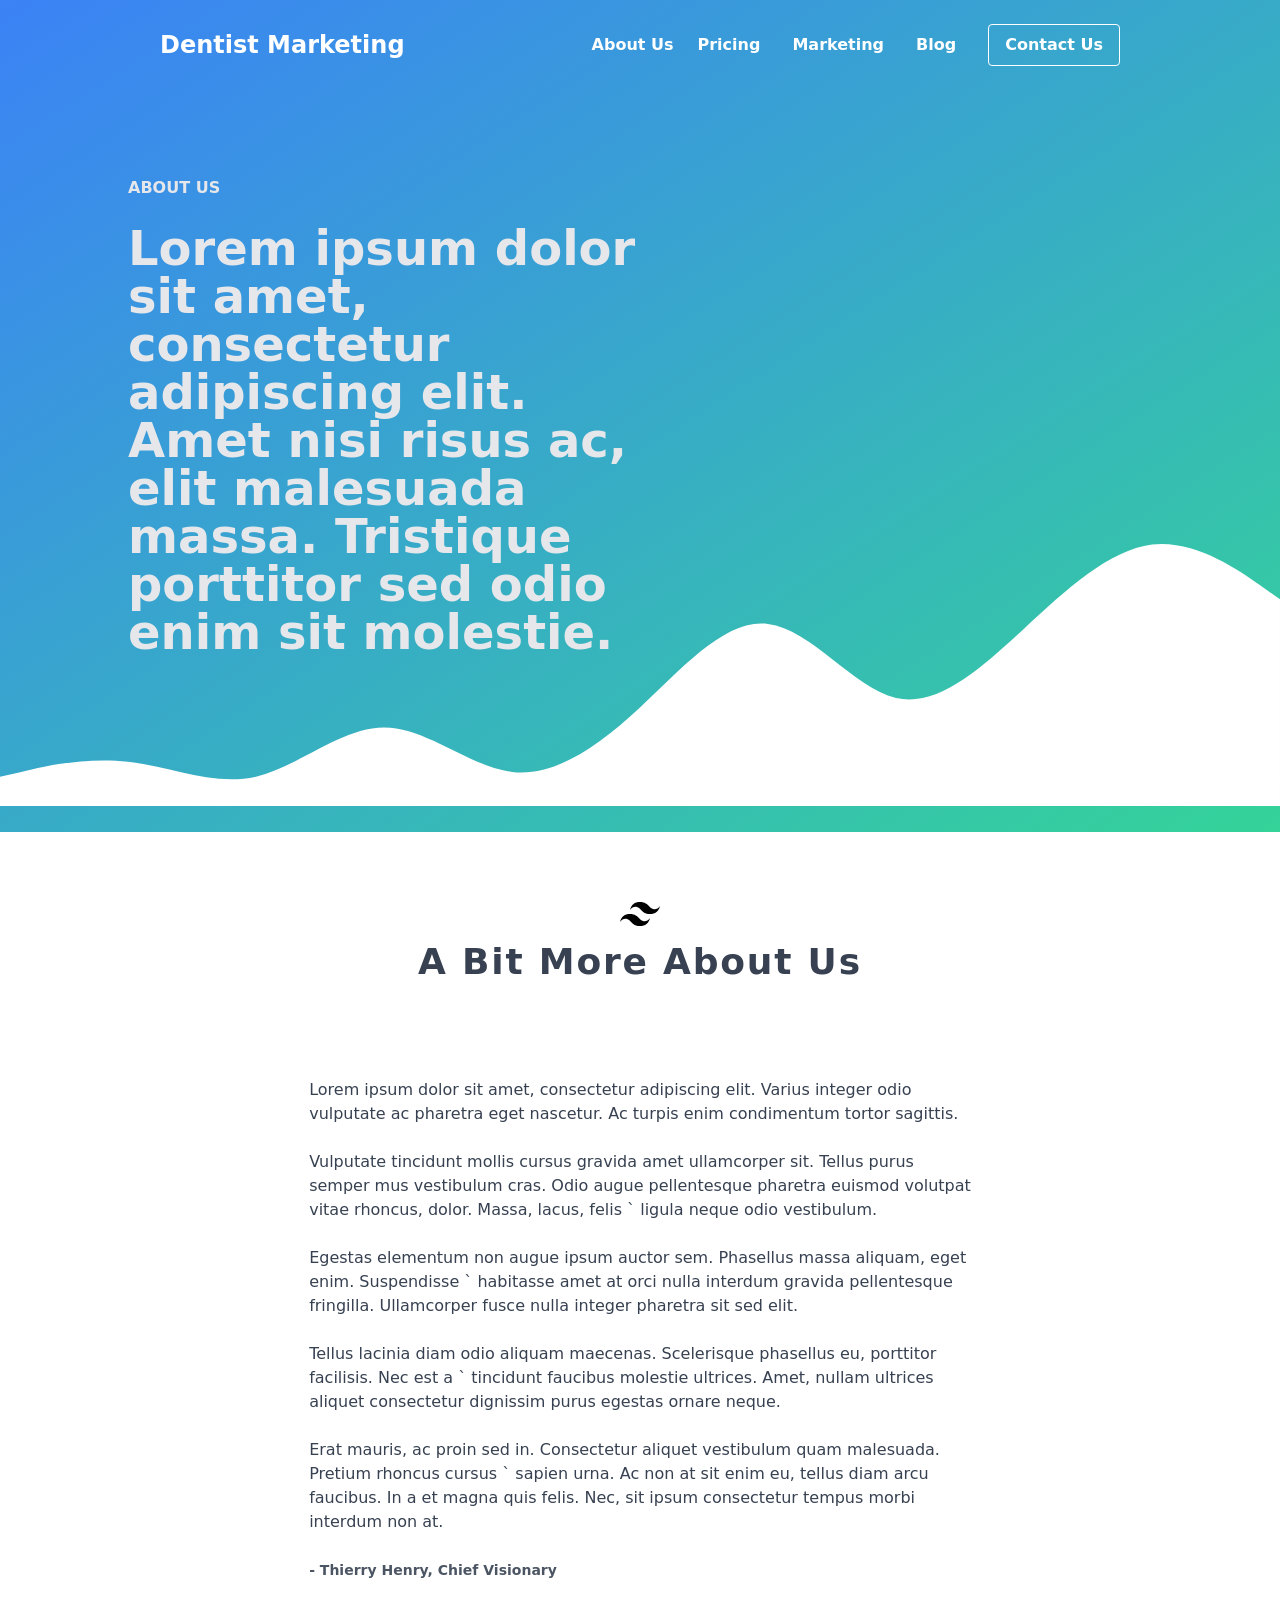
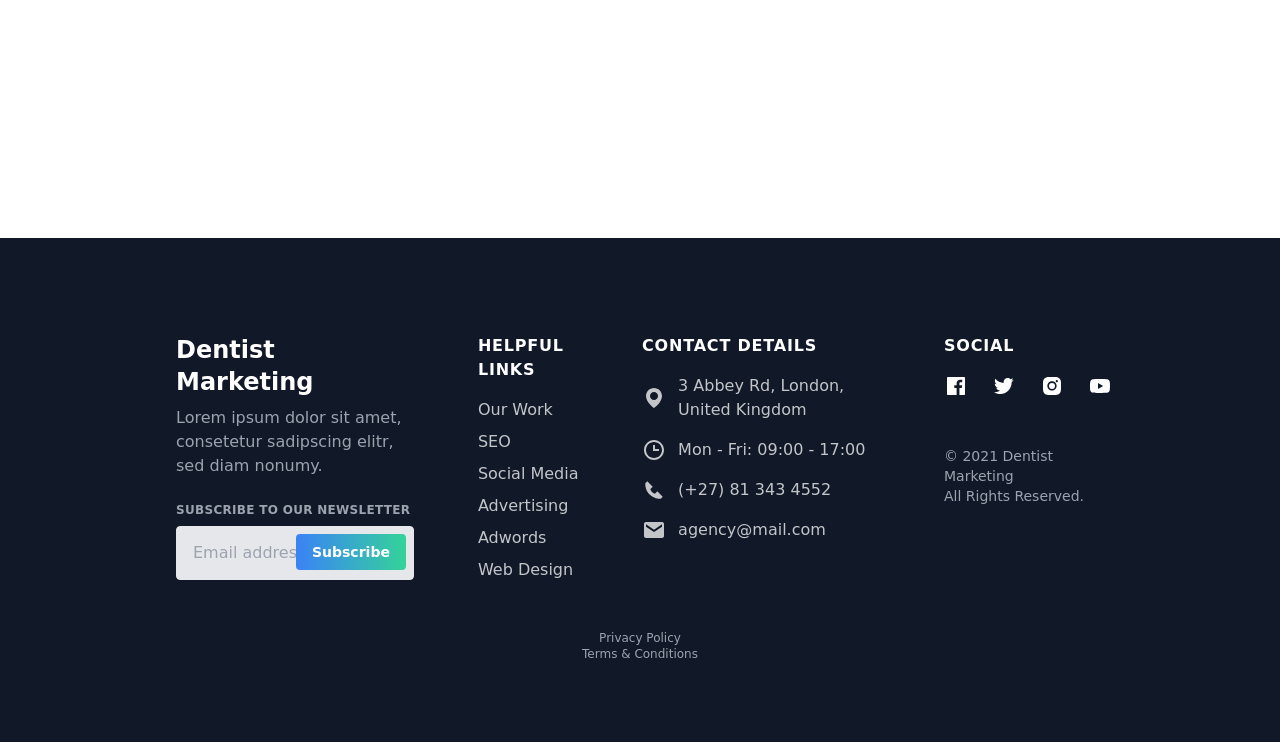
==== src/about_us.html @ 137f6bcf "first commit" ====
<!DOCTYPE html>
<html lang="en">

<head>
  <meta charset="UTF-8" />
  <meta content="IE=edge" http-equiv="X-UA-Compatible" />
  <meta name="viewport" content="width=device-width, initial-scale=1.0" />

  <!-- Meta Description -->
  <meta content="" name="description" />

  <!-- CSS Stylesheets -->
  <link rel="stylesheet" href="styles/index.css" />

  <!--FAVICON-->
  <link href="images/agency-favicon.ico" rel="icon" />
  <title>Tailwind Agency</title>
</head>


<body class="font-sans text-gray-900">

  <main class="w-full">

    <!-- start header -->
    <header class="absolute top-0 left-0 w-full z-50 px-4 sm:px-8 lg:px-16 xl:px-40 2xl:px-64">

      <div class="flex flex-wrap items-center justify-between py-6">
        <div class="md:w-auto">
          <a href='/' class='text-white font-bold text-2xl'>
            Dentist Marketing
          </a>
        </div>

        <div>

          <button id="nav_toggle" class="h-8 w-8 md:hidden">
            <svg class="h-full w-auto" xmlns="http://www.w3.org/2000/svg" width="192" height="192" fill="white"
              viewBox="0 0 256 256">
              <rect width="256" height="256" fill="none"></rect>
              <line x1="40" y1="128" x2="216" y2="128" stroke="white" stroke-linecap="round" stroke-linejoin="round"
                stroke-width="16"></line>
              <line x1="40" y1="64" x2="216" y2="64" stroke="white" stroke-linecap="round" stroke-linejoin="round"
                stroke-width="16"></line>
              <line x1="40" y1="192" x2="216" y2="192" stroke="white" stroke-linecap="round" stroke-linejoin="round"
                stroke-width="16"></line>
            </svg>
          </button>

          <div id="nav_content" class="absolute right-0 hidden md:block md:relative w-full md:w-auto">
            <nav
              class="w-full bg-white md:bg-transparent rounded shadow-lg px-6 py-4 mt-4 text-center md:p-0 md:mt-0 md:shadow-none">
              <ul class="md:flex items-center">
                <li><a class="py-2 inline-block md:text-white md:hidden lg:block font-semibold hover:underline"
                    href="/about_us.html">About
                    Us</a>
                </li>
                <li class="md:ml-4"><a class="py-2 inline-block md:text-white md:px-2 font-semibold hover:underline"
                    href="/pricing.html">Pricing</a></li>
                <li class="md:ml-4"><a class="py-2 inline-block md:text-white md:px-2 font-semibold hover:underline"
                    href="/marketing.html">Marketing</a></li>
                <li class="md:ml-4 md:hidden lg:block"><a
                    class="py-2 inline-block md:text-white md:px-2 font-semibold hover:underline"
                    href="/blog.html">Blog</a>
                </li>
                <li class="md:ml-6 mt-3 md:mt-0">
                  <a class='inline-block font-semibold px-4 py-2 text-white bg-blue-600 md:bg-transparent md:text-white border border-white rounded hover:bg-white hover:text-green-400'
                    href='/contact_us.html'>Contact Us</a>
                </li>
              </ul>
            </nav>
          </div>
        </div>
      </div>
    </header>
    <!-- end header -->

    <!-- Start of 'About Us' Landing -->
    <section class="py-32 px-12 pl-6 lg:py-44 lg:pl-32 bg-gradient-to-br from-blue-500 to-green-400">
      <h1 class="text-xs lg:text-base uppercase font-bold mb-3 lg:mb-6 text-gray-200">About Us</h1>
      <p class="font-semibold lg:w-1/2 text-3xl lg:text-5xl max-w-prose text-white md:text-gray-200">Lorem ipsum dolor
        sit amet,
        consectetur adipiscing elit. Amet nisi risus ac, elit malesuada massa. Tristique porttitor sed odio enim sit
        molestie.</p>
    </section>

    <!-- Wave decoration-->
    <div class="-mt-60 lg:-mt-72">
      <svg class="h-80 w-full transform scale-y-200 lg:scale-y-100 lg:h-full" width="1440" height="295"
        viewBox="0 0 1440 295" fill="none" xmlns="http://www.w3.org/2000/svg">
        <path fill-rule="evenodd" clip-rule="evenodd"
          d="M0 261.859L24 256.464C48 250.299 96 239.509 144 244.904C192 250.299 240 272.649 288 261.859C336 250.299 384 206.368 432 206.368C480 206.368 528 250.299 576 256.464C624 261.859 672 228.718 720 184.017C768 139.316 816 83.824 864 89.9898C912 95.3848 960 161.666 1008 173.227C1056 184.017 1104 139.316 1152 95.3848C1200 50.6833 1248 6.75252 1296 0.586802C1344 -4.8082 1392 28.3325 1416 45.2883L1440 62.244V295H1416C1392 295 1344 295 1296 295C1248 295 1200 295 1152 295C1104 295 1056 295 1008 295C960 295 912 295 864 295C816 295 768 295 720 295C672 295 624 295 576 295C528 295 480 295 432 295C384 295 336 295 288 295C240 295 192 295 144 295C96 295 48 295 24 295H0V261.859Z"
          fill="white" />
      </svg>

    </div>



    <!-- Start of 'About Us' longer description/story -->
    <section class="flex flex-col items-center pb-40 mt-12 md:mt-0">
      <div class="flex flex-col items-center -mt-12 lg:mt-24">
        <svg width="40" height="24" viewBox="0 0 40 24" fill="none" xmlns="http://www.w3.org/2000/svg">
          <path
            d="M20 0C14.66 0 11.34 2.66 10 8C12 5.34 14.34 4.34 17 5C18.52 5.38 19.62 6.48 20.82 7.7C22.78 9.7 25 12 30 12C35.34 12 38.66 9.34 40 4C38 6.66 35.66 7.66 33 7C31.48 6.62 30.4 5.52 29.18 4.3C27.22 2.3 25 0 20 0ZM10 12C4.66 12 1.34 14.66 0 20C2 17.34 4.34 16.34 7 17C8.52 17.38 9.6 18.48 10.82 19.7C12.78 21.7 15 24 20 24C25.34 24 28.66 21.34 30 16C28 18.66 25.66 19.66 23 19C21.48 18.62 20.4 17.52 19.18 16.3C17.22 14.3 15 12 10 12Z"
            fill="black" />
        </svg>
        <h2 class="mt-4 tracking-wider font-bold text-3xl lg:text-4xl text-gray-700">A Bit More About Us</h2>
      </div>
      <p class="max-w-prose pt-20 pb-0 px-8 lg:py-24 lg:px-0 text-gray-700">Lorem ipsum dolor sit amet, consectetur
        adipiscing elit. Varius integer odio vulputate ac pharetra eget nascetur. Ac turpis enim condimentum tortor
        sagittis.
        <br><br>
        Vulputate tincidunt mollis cursus gravida amet ullamcorper sit. Tellus purus semper mus vestibulum cras. Odio
        augue pellentesque pharetra euismod volutpat vitae rhoncus, dolor. Massa, lacus, felis ` ligula neque odio
        vestibulum.
        <br><br>
        Egestas elementum non augue ipsum auctor sem. Phasellus massa aliquam, eget enim. Suspendisse ` habitasse amet
        at orci nulla interdum gravida pellentesque fringilla. Ullamcorper fusce nulla integer pharetra sit sed elit.
        <br><br>
        Tellus lacinia diam odio aliquam maecenas. Scelerisque phasellus eu, porttitor facilisis. Nec est a ` tincidunt
        faucibus molestie ultrices. Amet, nullam ultrices aliquet consectetur dignissim purus egestas ornare neque.
        <br><br>
        Erat mauris, ac proin sed in. Consectetur aliquet vestibulum quam malesuada. Pretium rhoncus cursus ` sapien
        urna. Ac non at sit enim eu, tellus diam arcu faucibus. In a et magna quis felis. Nec, sit ipsum consectetur
        tempus morbi interdum non at.
        <br><br>
        <span class="text-sm font-semibold text-gray-600">- Thierry Henry, Chief Visionary</span>
      </p>
    </section>

    <!-- start footer -->
    <footer class="relative bg-gray-900 text-white px-4 sm:px-8 lg:px-16 xl:px-40 2xl:px-64 pt-12 pb-20 md:pt-24">
      <div class="flex flex-col lg:flex-row">
        <div class="w-full md:w-1/2 lg:w-2/6 lg:mx-4 lg:pr-8">
          <h3 class="font-bold text-2xl">Dentist Marketing</h3>
          <p class="mt-2 text-gray-400">Lorem ipsum dolor sit amet, consetetur sadipscing elitr, sed diam
            nonumy.</p>

          <!-- Subscribe form -->
          <!-- Subscribe form -->
          <form name="subscribe" data-netlify="true" autocomplete="off" netlify-honeypot="bot-field"
            class="flex items-center mt-6">
            <p class="hidden">
              <label>Don’t fill this out if you’re human: <input name="bot-field" /></label>
            </p>
            <div class="w-full">
              <label class="block uppercase tracking-wide text-gray-400 text-xs font-semibold mb-2"
                for="grid-last-name">
                Subscribe to our Newsletter
              </label>
              <div class="relative">
                <input
                  class="appearance-none block w-full bg-gray-200 text-gray-700 border border-gray-200 rounded py-4 px-4 leading-tight focus:outline-none focus:bg-white focus:border-gray-500"
                  type="email" placeholder="Email address...">

                <button type="submit"
                  class="bg-gradient-to-r from-blue-500 to-green-400 text-white hover:from-green-400 hover:to-blue-500 px-4 py-2 text-sm font-bold rounded absolute top-0 right-0 my-2 mr-2">Subscribe</button>
                <span id="success"
                  class="hidden mt-2 px-4 py-2 font-medium border rounded-sm border-green-500 bg-green-100 text-green-600">Thanks!
                  We'll be in touch soon.</span>
                <span id="error"
                  class="hidden mt-2 px-4 py-2 font-medium border rounded-sm border-red-500 bg-red-100 text-red-600">Whoops...
                  Something went wrong.</span>
              </div>
            </div>
          </form>
        </div>

        <div class="w-full md:w-1/8 lg:w-1/6 mt-20 lg:mt-0 lg:mx-4">
          <h5 class="uppercase tracking-wider font-semibold">Helpful Links</h5>
          <ul class="mt-4">
            <li class="mt-2"><a href="/our_work.html" title="" class="opacity-75 hover:opacity-100">Our
                Work</a></li>
            <li class="mt-2"><a href="/seo_for_dentists.html" title="" class="opacity-75 hover:opacity-100">SEO</a></li>
            <li class="mt-2"><a href="/social_media.html" title="" class="opacity-75 hover:opacity-100">Social Media</a>
            </li>
            <li class="mt-2"><a href="/online_advertising.html" title=""
                class="opacity-75 hover:opacity-100">Advertising</a>
            </li>
            <li class="mt-2"><a href="/ppc_for_dentists.html" title="" class="opacity-75 hover:opacity-100">Adwords</a>
            </li>
            <li class="mt-2"><a href="/dentist_web_design.html" title="" class="opacity-75 hover:opacity-100">Web
                Design</a>
            </li>
          </ul>
        </div>

        <div class="w-full lg:w-2/6 mt-20 lg:mt-0 lg:mx-4 lg:pr-8">
          <h5 class="uppercase tracking-wider font-semibold">Contact Details</h5>
          <ul class="mt-4">
            <li>
              <a href="#" title="" class="flex items-center opacity-75 hover:opacity-100">
                <span>
                  <svg xmlns="http://www.w3.org/2000/svg" width="24" height="24" viewBox="0 0 24 24"
                    class="fill-current">
                    <path
                      d="M12,2C7.589,2,4,5.589,4,9.995C3.971,16.44,11.696,21.784,12,22c0,0,8.029-5.56,8-12C20,5.589,16.411,2,12,2z M12,14 c-2.21,0-4-1.79-4-4s1.79-4,4-4s4,1.79,4,4S14.21,14,12,14z" />
                  </svg>
                </span>
                <span class="ml-3">
                  3 Abbey Rd, London, United Kingdom
                </span>
              </a>
            </li>
            <li class="mt-4">
              <a href="#" title="" class="flex items-center opacity-75 hover:opacity-100">
                <span>
                  <svg xmlns="http://www.w3.org/2000/svg" width="24" height="24" viewBox="0 0 24 24"
                    class="fill-current">
                    <path
                      d="M12,2C6.486,2,2,6.486,2,12s4.486,10,10,10c5.514,0,10-4.486,10-10S17.514,2,12,2z M12,20c-4.411,0-8-3.589-8-8 s3.589-8,8-8s8,3.589,8,8S16.411,20,12,20z" />
                    <path d="M13 7L11 7 11 13 17 13 17 11 13 11z" />
                  </svg>
                </span>
                <span class="ml-3">
                  Mon - Fri: 09:00 - 17:00<br>
                </span>
              </a>
            </li>
            <li class="mt-4">
              <a href="#" title="" class="flex items-center opacity-75 hover:opacity-100">
                <span>
                  <svg xmlns="http://www.w3.org/2000/svg" width="24" height="24" viewBox="0 0 24 24"
                    class="fill-current">
                    <path
                      d="M14.594,13.994l-1.66,1.66c-0.577-0.109-1.734-0.471-2.926-1.66c-1.193-1.193-1.553-2.354-1.661-2.926l1.661-1.66 l0.701-0.701L5.295,3.293L4.594,3.994l-1,1C3.42,5.168,3.316,5.398,3.303,5.643c-0.015,0.25-0.302,6.172,4.291,10.766 C11.6,20.414,16.618,20.707,18,20.707c0.202,0,0.326-0.006,0.358-0.008c0.245-0.014,0.476-0.117,0.649-0.291l1-1l0.697-0.697 l-5.414-5.414L14.594,13.994z" />
                  </svg>
                </span>
                <span class="ml-3">
                  (+27) 81 343 4552

                </span>
              </a>
            </li>
            <li class="mt-4">
              <a href="#" title="" class="flex items-center opacity-75 hover:opacity-100">
                <span>
                  <svg xmlns="http://www.w3.org/2000/svg" width="24" height="24" viewBox="0 0 24 24"
                    class="fill-current">
                    <path
                      d="M20,4H4C2.896,4,2,4.896,2,6v12c0,1.104,0.896,2,2,2h16c1.104,0,2-0.896,2-2V6C22,4.896,21.104,4,20,4z M20,8.7l-8,5.334 L4,8.7V6.297l8,5.333l8-5.333V8.7z" />
                  </svg>
                </span>
                <span class="ml-3">
                  agency@mail.com
                </span>
              </a>
            </li>
          </ul>
        </div>

        <div class="w-full md:w-1/8 lg:w-1/6 mt-20 lg:mt-0 lg:mx-4">
          <h5 class="uppercase tracking-wider font-semibold">Social</h5>
          <ul class="mt-4 flex">
            <li>
              <a href="#" target="_blank" title="">
                <svg xmlns="http://www.w3.org/2000/svg" width="24" height="24" viewBox="0 0 24 24" class="fill-current">
                  <path
                    d="M20,3H4C3.447,3,3,3.448,3,4v16c0,0.552,0.447,1,1,1h8.615v-6.96h-2.338v-2.725h2.338v-2c0-2.325,1.42-3.592,3.5-3.592	c0.699-0.002,1.399,0.034,2.095,0.107v2.42h-1.435c-1.128,0-1.348,0.538-1.348,1.325v1.735h2.697l-0.35,2.725h-2.348V21H20	c0.553,0,1-0.448,1-1V4C21,3.448,20.553,3,20,3z" />
                </svg>
              </a>
            </li>

            <li class="ml-6">
              <a href="#" target="_blank" title="">
                <svg xmlns="http://www.w3.org/2000/svg" width="24" height="24" viewBox="0 0 24 24" class="fill-current">
                  <path
                    d="M19.633,7.997c0.013,0.175,0.013,0.349,0.013,0.523c0,5.325-4.053,11.461-11.46,11.461c-2.282,0-4.402-0.661-6.186-1.809	c0.324,0.037,0.636,0.05,0.973,0.05c1.883,0,3.616-0.636,5.001-1.721c-1.771-0.037-3.255-1.197-3.767-2.793	c0.249,0.037,0.499,0.062,0.761,0.062c0.361,0,0.724-0.05,1.061-0.137c-1.847-0.374-3.23-1.995-3.23-3.953v-0.05	c0.537,0.299,1.16,0.486,1.82,0.511C3.534,9.419,2.823,8.184,2.823,6.787c0-0.748,0.199-1.434,0.548-2.032	c1.983,2.443,4.964,4.04,8.306,4.215c-0.062-0.3-0.1-0.611-0.1-0.923c0-2.22,1.796-4.028,4.028-4.028	c1.16,0,2.207,0.486,2.943,1.272c0.91-0.175,1.782-0.512,2.556-0.973c-0.299,0.935-0.936,1.721-1.771,2.22	c0.811-0.088,1.597-0.312,2.319-0.624C21.104,6.712,20.419,7.423,19.633,7.997z" />
                </svg>
              </a>
            </li>

            <li class="ml-6">
              <a href="#" target="_blank" title="">
                <svg xmlns="http://www.w3.org/2000/svg" width="24" height="24" viewBox="0 0 24 24" class="fill-current">
                  <path
                    d="M20.947,8.305c-0.011-0.757-0.151-1.508-0.419-2.216c-0.469-1.209-1.424-2.165-2.633-2.633 c-0.699-0.263-1.438-0.404-2.186-0.42C14.747,2.993,14.442,2.981,12,2.981s-2.755,0-3.71,0.055 c-0.747,0.016-1.486,0.157-2.185,0.42C4.896,3.924,3.94,4.88,3.472,6.089C3.209,6.788,3.067,7.527,3.053,8.274 c-0.043,0.963-0.056,1.268-0.056,3.71s0,2.754,0.056,3.71c0.015,0.748,0.156,1.486,0.419,2.187 c0.469,1.208,1.424,2.164,2.634,2.632c0.696,0.272,1.435,0.426,2.185,0.45c0.963,0.043,1.268,0.056,3.71,0.056s2.755,0,3.71-0.056 c0.747-0.015,1.486-0.156,2.186-0.419c1.209-0.469,2.164-1.425,2.633-2.633c0.263-0.7,0.404-1.438,0.419-2.187 c0.043-0.962,0.056-1.267,0.056-3.71C21.003,9.572,21.003,9.262,20.947,8.305z M11.994,16.602c-2.554,0-4.623-2.069-4.623-4.623 s2.069-4.623,4.623-4.623c2.552,0,4.623,2.069,4.623,4.623S14.546,16.602,11.994,16.602z M16.801,8.263 c-0.597,0-1.078-0.482-1.078-1.078s0.481-1.078,1.078-1.078c0.595,0,1.077,0.482,1.077,1.078S17.396,8.263,16.801,8.263z" />
                  <circle cx="11.994" cy="11.979" r="3.003" />
                </svg>
              </a>
            </li>

            <li class="ml-6">
              <a href="#" target="_blank" title="">
                <svg xmlns="http://www.w3.org/2000/svg" width="24" height="24" viewBox="0 0 24 24" class="fill-current">
                  <path
                    d="M21.593,7.203c-0.23-0.858-0.905-1.535-1.762-1.766C18.265,5.007,12,5,12,5S5.736,4.993,4.169,5.404	c-0.84,0.229-1.534,0.921-1.766,1.778c-0.413,1.566-0.417,4.814-0.417,4.814s-0.004,3.264,0.406,4.814	c0.23,0.857,0.905,1.534,1.763,1.765c1.582,0.43,7.83,0.437,7.83,0.437s6.265,0.007,7.831-0.403c0.856-0.23,1.534-0.906,1.767-1.763	C21.997,15.281,22,12.034,22,12.034S22.02,8.769,21.593,7.203z M9.996,15.005l0.005-6l5.207,3.005L9.996,15.005z" />
                </svg>
              </a>
            </li>
          </ul>

          <p class="text-sm text-gray-400 mt-12">© 2021 Dentist Marketing<span class="md:hidden">, </span> <br
              class="hidden lg:block">All Rights
            Reserved.
          </p>
        </div>
      </div>
      <div class="flex w-full flex-col items-center text-xs mt-12">
        <a class="text-gray-400 hover:text-gray-300" href="/privacy_policy.html" rel="nofollow">Privacy
          Policy</a>
        <a class="text-gray-400 hover:text-gray-300" href="/terms_and_conditions.html" rel="nofollow">Terms
          &amp;
          Conditions</a>
      </div>
    </footer>
    <!-- end footer -->

  </main>

</body>

<script src="js/index.js"></script>
<script src="js/form.js"></script>

</html>
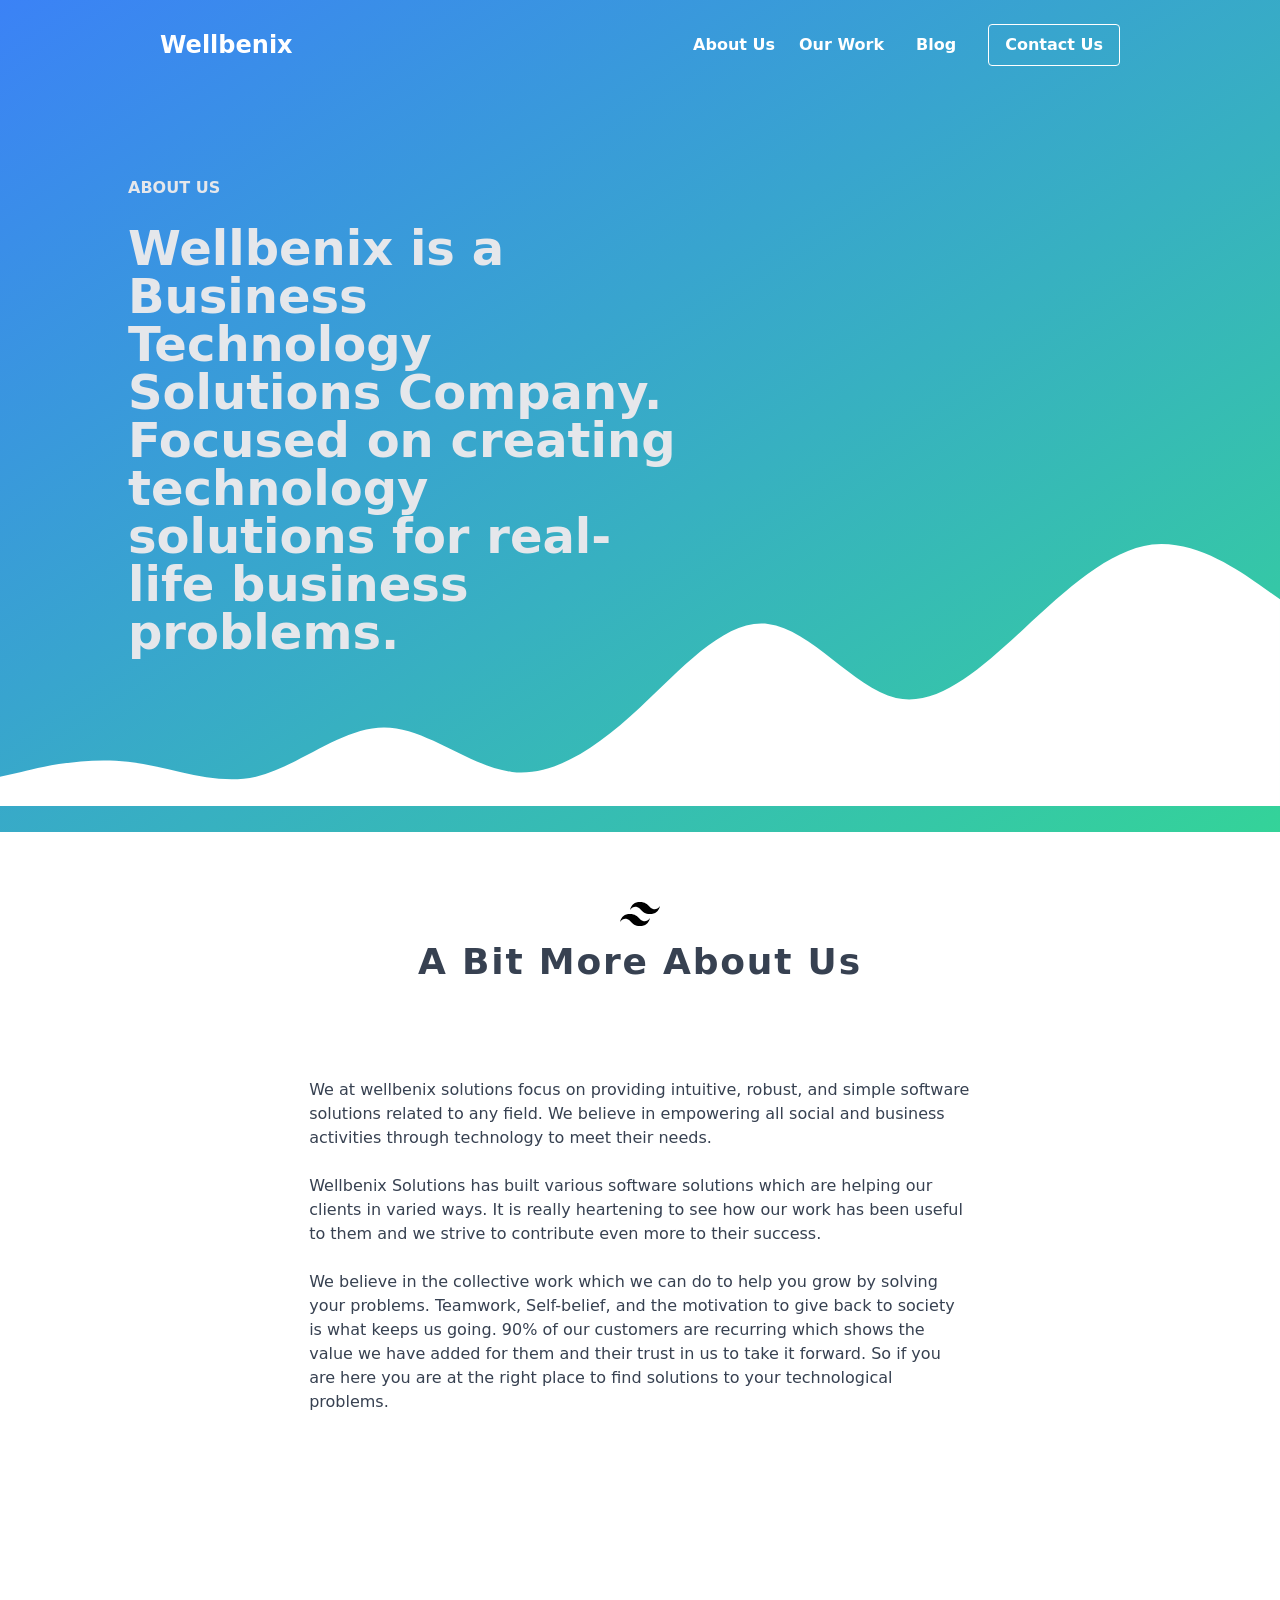
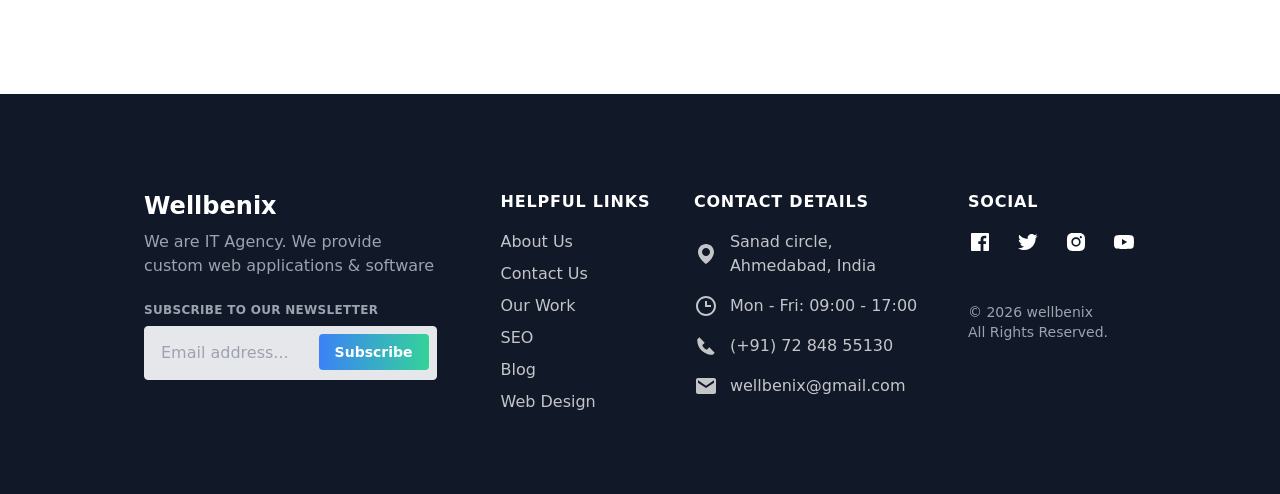
==== commit 446c0297: "index outside" ====
--- a/src/about_us.html
+++ b/src/about_us.html
@@ -14,7 +14,7 @@
 
   <!--FAVICON-->
   <link href="images/agency-favicon.ico" rel="icon" />
-  <title>Tailwind Agency</title>
+  <title>about Us</title>
 </head>
 
 
@@ -27,8 +27,8 @@
 
       <div class="flex flex-wrap items-center justify-between py-6">
         <div class="md:w-auto">
-          <a href='/' class='text-white font-bold text-2xl'>
-            Dentist Marketing
+          <a href='./index.html' class='text-white font-bold text-2xl'>
+            Wellbenix
           </a>
         </div>
 
@@ -52,20 +52,16 @@
               class="w-full bg-white md:bg-transparent rounded shadow-lg px-6 py-4 mt-4 text-center md:p-0 md:mt-0 md:shadow-none">
               <ul class="md:flex items-center">
                 <li><a class="py-2 inline-block md:text-white md:hidden lg:block font-semibold hover:underline"
-                    href="/about_us.html">About
+                    href="./about_us.html">About
                     Us</a>
                 </li>
                 <li class="md:ml-4"><a class="py-2 inline-block md:text-white md:px-2 font-semibold hover:underline"
-                    href="/pricing.html">Pricing</a></li>
+                    href="./our_work.html">Our Work</a></li>
                 <li class="md:ml-4"><a class="py-2 inline-block md:text-white md:px-2 font-semibold hover:underline"
-                    href="/marketing.html">Marketing</a></li>
-                <li class="md:ml-4 md:hidden lg:block"><a
-                    class="py-2 inline-block md:text-white md:px-2 font-semibold hover:underline"
-                    href="/blog.html">Blog</a>
-                </li>
+                    href="./blog.html">Blog</a></li>
                 <li class="md:ml-6 mt-3 md:mt-0">
                   <a class='inline-block font-semibold px-4 py-2 text-white bg-blue-600 md:bg-transparent md:text-white border border-white rounded hover:bg-white hover:text-green-400'
-                    href='/contact_us.html'>Contact Us</a>
+                    href='./contact_us.html'>Contact Us</a>
                 </li>
               </ul>
             </nav>
@@ -78,10 +74,7 @@
     <!-- Start of 'About Us' Landing -->
     <section class="py-32 px-12 pl-6 lg:py-44 lg:pl-32 bg-gradient-to-br from-blue-500 to-green-400">
       <h1 class="text-xs lg:text-base uppercase font-bold mb-3 lg:mb-6 text-gray-200">About Us</h1>
-      <p class="font-semibold lg:w-1/2 text-3xl lg:text-5xl max-w-prose text-white md:text-gray-200">Lorem ipsum dolor
-        sit amet,
-        consectetur adipiscing elit. Amet nisi risus ac, elit malesuada massa. Tristique porttitor sed odio enim sit
-        molestie.</p>
+      <p class="font-semibold lg:w-1/2 text-3xl lg:text-5xl max-w-prose text-white md:text-gray-200">Wellbenix is a Business Technology Solutions Company. Focused on creating technology solutions for real-life business problems.</p>
     </section>
 
     <!-- Wave decoration-->
@@ -107,37 +100,23 @@
         </svg>
         <h2 class="mt-4 tracking-wider font-bold text-3xl lg:text-4xl text-gray-700">A Bit More About Us</h2>
       </div>
-      <p class="max-w-prose pt-20 pb-0 px-8 lg:py-24 lg:px-0 text-gray-700">Lorem ipsum dolor sit amet, consectetur
-        adipiscing elit. Varius integer odio vulputate ac pharetra eget nascetur. Ac turpis enim condimentum tortor
-        sagittis.
+      <p class="max-w-prose pt-20 pb-0 px-8 lg:py-24 lg:px-0 text-gray-700">We at wellbenix solutions focus on providing intuitive, robust, and simple software solutions related to any field. We believe in empowering all social and business activities through technology to meet their needs.
         <br><br>
-        Vulputate tincidunt mollis cursus gravida amet ullamcorper sit. Tellus purus semper mus vestibulum cras. Odio
-        augue pellentesque pharetra euismod volutpat vitae rhoncus, dolor. Massa, lacus, felis ` ligula neque odio
-        vestibulum.
+        Wellbenix Solutions has built various software solutions which are helping our clients in varied ways. It is really heartening to see how our work has been useful to them and we strive to contribute even more to their success.
         <br><br>
-        Egestas elementum non augue ipsum auctor sem. Phasellus massa aliquam, eget enim. Suspendisse ` habitasse amet
-        at orci nulla interdum gravida pellentesque fringilla. Ullamcorper fusce nulla integer pharetra sit sed elit.
+        We believe in the collective work which we can do to help you grow by solving your problems. Teamwork, Self-belief, and the motivation to give back to society is what keeps us going. 90% of our customers are recurring which shows the value we have added for them and their trust in us to take it forward. So if you are here you are at the right place to find solutions to your technological problems.
         <br><br>
-        Tellus lacinia diam odio aliquam maecenas. Scelerisque phasellus eu, porttitor facilisis. Nec est a ` tincidunt
-        faucibus molestie ultrices. Amet, nullam ultrices aliquet consectetur dignissim purus egestas ornare neque.
-        <br><br>
-        Erat mauris, ac proin sed in. Consectetur aliquet vestibulum quam malesuada. Pretium rhoncus cursus ` sapien
-        urna. Ac non at sit enim eu, tellus diam arcu faucibus. In a et magna quis felis. Nec, sit ipsum consectetur
-        tempus morbi interdum non at.
-        <br><br>
-        <span class="text-sm font-semibold text-gray-600">- Thierry Henry, Chief Visionary</span>
+        <!-- <span class="text-sm font-semibold text-gray-600">- Thierry Henry, Chief Visionary</span> -->
       </p>
     </section>
 
     <!-- start footer -->
-    <footer class="relative bg-gray-900 text-white px-4 sm:px-8 lg:px-16 xl:px-40 2xl:px-64 pt-12 pb-20 md:pt-24">
+    <footer class="relative bg-gray-900 text-white px-4 sm:px-8 lg:px-12 xl:px-32 2xl:px-56 pt-12 pb-20 md:pt-24">
       <div class="flex flex-col lg:flex-row">
         <div class="w-full md:w-1/2 lg:w-2/6 lg:mx-4 lg:pr-8">
-          <h3 class="font-bold text-2xl">Dentist Marketing</h3>
-          <p class="mt-2 text-gray-400">Lorem ipsum dolor sit amet, consetetur sadipscing elitr, sed diam
-            nonumy.</p>
-
-          <!-- Subscribe form -->
+          <h3 class="font-bold text-2xl">Wellbenix</h3>
+          <p class="mt-2 text-gray-400">We are IT Agency. We provide custom web applications & software</p>
+
           <!-- Subscribe form -->
           <form name="subscribe" data-netlify="true" autocomplete="off" netlify-honeypot="bot-field"
             class="flex items-center mt-6">
@@ -170,23 +149,22 @@
         <div class="w-full md:w-1/8 lg:w-1/6 mt-20 lg:mt-0 lg:mx-4">
           <h5 class="uppercase tracking-wider font-semibold">Helpful Links</h5>
           <ul class="mt-4">
-            <li class="mt-2"><a href="/our_work.html" title="" class="opacity-75 hover:opacity-100">Our
+            <li class="mt-2"><a href="./about_us.html" title="" class="opacity-75 hover:opacity-100">About Us
+                </a></li>
+            <li class="mt-2"><a href="./contact_us.html" title="" class="opacity-75 hover:opacity-100">Contact
+              Us</a></li>
+              <li class="mt-2"><a href="./our_work.html" title="" class="opacity-75 hover:opacity-100">Our
                 Work</a></li>
-            <li class="mt-2"><a href="/seo_for_dentists.html" title="" class="opacity-75 hover:opacity-100">SEO</a></li>
-            <li class="mt-2"><a href="/social_media.html" title="" class="opacity-75 hover:opacity-100">Social Media</a>
-            </li>
-            <li class="mt-2"><a href="/online_advertising.html" title=""
-                class="opacity-75 hover:opacity-100">Advertising</a>
-            </li>
-            <li class="mt-2"><a href="/ppc_for_dentists.html" title="" class="opacity-75 hover:opacity-100">Adwords</a>
-            </li>
-            <li class="mt-2"><a href="/dentist_web_design.html" title="" class="opacity-75 hover:opacity-100">Web
+            <li class="mt-2"><a href="./seo_for_dentists.html" title="" class="opacity-75 hover:opacity-100">SEO</a></li>
+            <li class="mt-2"><a href="./blog.html" title="" class="opacity-75 hover:opacity-100">Blog</a></li>
+            
+            <li class="mt-2"><a href="./dentist_web_design.html" title="" class="opacity-75 hover:opacity-100">Web
                 Design</a>
             </li>
           </ul>
         </div>
 
-        <div class="w-full lg:w-2/6 mt-20 lg:mt-0 lg:mx-4 lg:pr-8">
+        <div class="w-full lg:w-1/4 mt-20 lg:mt-0 lg:mx-4 ">
           <h5 class="uppercase tracking-wider font-semibold">Contact Details</h5>
           <ul class="mt-4">
             <li>
@@ -199,7 +177,7 @@
                   </svg>
                 </span>
                 <span class="ml-3">
-                  3 Abbey Rd, London, United Kingdom
+                  Sanad circle, Ahmedabad, India
                 </span>
               </a>
             </li>
@@ -228,13 +206,13 @@
                   </svg>
                 </span>
                 <span class="ml-3">
-                  (+27) 81 343 4552
+                  (+91) 72 848 55130
 
                 </span>
               </a>
             </li>
             <li class="mt-4">
-              <a href="#" title="" class="flex items-center opacity-75 hover:opacity-100">
+              <a href="mailto:" title="" class="flex items-center opacity-75 hover:opacity-100">
                 <span>
                   <svg xmlns="http://www.w3.org/2000/svg" width="24" height="24" viewBox="0 0 24 24"
                     class="fill-current">
@@ -243,7 +221,7 @@
                   </svg>
                 </span>
                 <span class="ml-3">
-                  agency@mail.com
+                  wellbenix@gmail.com
                 </span>
               </a>
             </li>
@@ -263,7 +241,7 @@
             </li>
 
             <li class="ml-6">
-              <a href="#" target="_blank" title="">
+              <a href="https://twitter.com/Wellbenix?t=XG2iqW8RgUMXsm6tRd4KVg&s=09" target="_blank" title="">
                 <svg xmlns="http://www.w3.org/2000/svg" width="24" height="24" viewBox="0 0 24 24" class="fill-current">
                   <path
                     d="M19.633,7.997c0.013,0.175,0.013,0.349,0.013,0.523c0,5.325-4.053,11.461-11.46,11.461c-2.282,0-4.402-0.661-6.186-1.809	c0.324,0.037,0.636,0.05,0.973,0.05c1.883,0,3.616-0.636,5.001-1.721c-1.771-0.037-3.255-1.197-3.767-2.793	c0.249,0.037,0.499,0.062,0.761,0.062c0.361,0,0.724-0.05,1.061-0.137c-1.847-0.374-3.23-1.995-3.23-3.953v-0.05	c0.537,0.299,1.16,0.486,1.82,0.511C3.534,9.419,2.823,8.184,2.823,6.787c0-0.748,0.199-1.434,0.548-2.032	c1.983,2.443,4.964,4.04,8.306,4.215c-0.062-0.3-0.1-0.611-0.1-0.923c0-2.22,1.796-4.028,4.028-4.028	c1.16,0,2.207,0.486,2.943,1.272c0.91-0.175,1.782-0.512,2.556-0.973c-0.299,0.935-0.936,1.721-1.771,2.22	c0.811-0.088,1.597-0.312,2.319-0.624C21.104,6.712,20.419,7.423,19.633,7.997z" />
@@ -272,7 +250,7 @@
             </li>
 
             <li class="ml-6">
-              <a href="#" target="_blank" title="">
+              <a href="https://instagram.com/wellbenix?igshid=MTg0ZDhmNDA=" target="_blank" title="">
                 <svg xmlns="http://www.w3.org/2000/svg" width="24" height="24" viewBox="0 0 24 24" class="fill-current">
                   <path
                     d="M20.947,8.305c-0.011-0.757-0.151-1.508-0.419-2.216c-0.469-1.209-1.424-2.165-2.633-2.633 c-0.699-0.263-1.438-0.404-2.186-0.42C14.747,2.993,14.442,2.981,12,2.981s-2.755,0-3.71,0.055 c-0.747,0.016-1.486,0.157-2.185,0.42C4.896,3.924,3.94,4.88,3.472,6.089C3.209,6.788,3.067,7.527,3.053,8.274 c-0.043,0.963-0.056,1.268-0.056,3.71s0,2.754,0.056,3.71c0.015,0.748,0.156,1.486,0.419,2.187 c0.469,1.208,1.424,2.164,2.634,2.632c0.696,0.272,1.435,0.426,2.185,0.45c0.963,0.043,1.268,0.056,3.71,0.056s2.755,0,3.71-0.056 c0.747-0.015,1.486-0.156,2.186-0.419c1.209-0.469,2.164-1.425,2.633-2.633c0.263-0.7,0.404-1.438,0.419-2.187 c0.043-0.962,0.056-1.267,0.056-3.71C21.003,9.572,21.003,9.262,20.947,8.305z M11.994,16.602c-2.554,0-4.623-2.069-4.623-4.623 s2.069-4.623,4.623-4.623c2.552,0,4.623,2.069,4.623,4.623S14.546,16.602,11.994,16.602z M16.801,8.263 c-0.597,0-1.078-0.482-1.078-1.078s0.481-1.078,1.078-1.078c0.595,0,1.077,0.482,1.077,1.078S17.396,8.263,16.801,8.263z" />
@@ -282,7 +260,7 @@
             </li>
 
             <li class="ml-6">
-              <a href="#" target="_blank" title="">
+              <a href="https://www.youtube.com/@wellbenix" target="_blank" title="">
                 <svg xmlns="http://www.w3.org/2000/svg" width="24" height="24" viewBox="0 0 24 24" class="fill-current">
                   <path
                     d="M21.593,7.203c-0.23-0.858-0.905-1.535-1.762-1.766C18.265,5.007,12,5,12,5S5.736,4.993,4.169,5.404	c-0.84,0.229-1.534,0.921-1.766,1.778c-0.413,1.566-0.417,4.814-0.417,4.814s-0.004,3.264,0.406,4.814	c0.23,0.857,0.905,1.534,1.763,1.765c1.582,0.43,7.83,0.437,7.83,0.437s6.265,0.007,7.831-0.403c0.856-0.23,1.534-0.906,1.767-1.763	C21.997,15.281,22,12.034,22,12.034S22.02,8.769,21.593,7.203z M9.996,15.005l0.005-6l5.207,3.005L9.996,15.005z" />
@@ -291,19 +269,24 @@
             </li>
           </ul>
 
-          <p class="text-sm text-gray-400 mt-12">© 2021 Dentist Marketing<span class="md:hidden">, </span> <br
+          <p class="text-sm text-gray-400 mt-12">© 
+            <script>
+              var CurrentYear = new Date().getFullYear()
+              document.write(CurrentYear)
+            </script>
+             wellbenix<span class="md:hidden">, </span> <br
               class="hidden lg:block">All Rights
             Reserved.
           </p>
         </div>
       </div>
-      <div class="flex w-full flex-col items-center text-xs mt-12">
-        <a class="text-gray-400 hover:text-gray-300" href="/privacy_policy.html" rel="nofollow">Privacy
+      <!-- <div class="flex w-full flex-col items-center text-xs mt-12">
+        <a class="text-gray-400 hover:text-gray-300" href="./privacy_policy.html" rel="nofollow">Privacy
           Policy</a>
-        <a class="text-gray-400 hover:text-gray-300" href="/terms_and_conditions.html" rel="nofollow">Terms
+        <a class="text-gray-400 hover:text-gray-300" href="./terms_and_conditions.html" rel="nofollow">Terms
           &amp;
           Conditions</a>
-      </div>
+      </div> -->
     </footer>
     <!-- end footer -->
 
